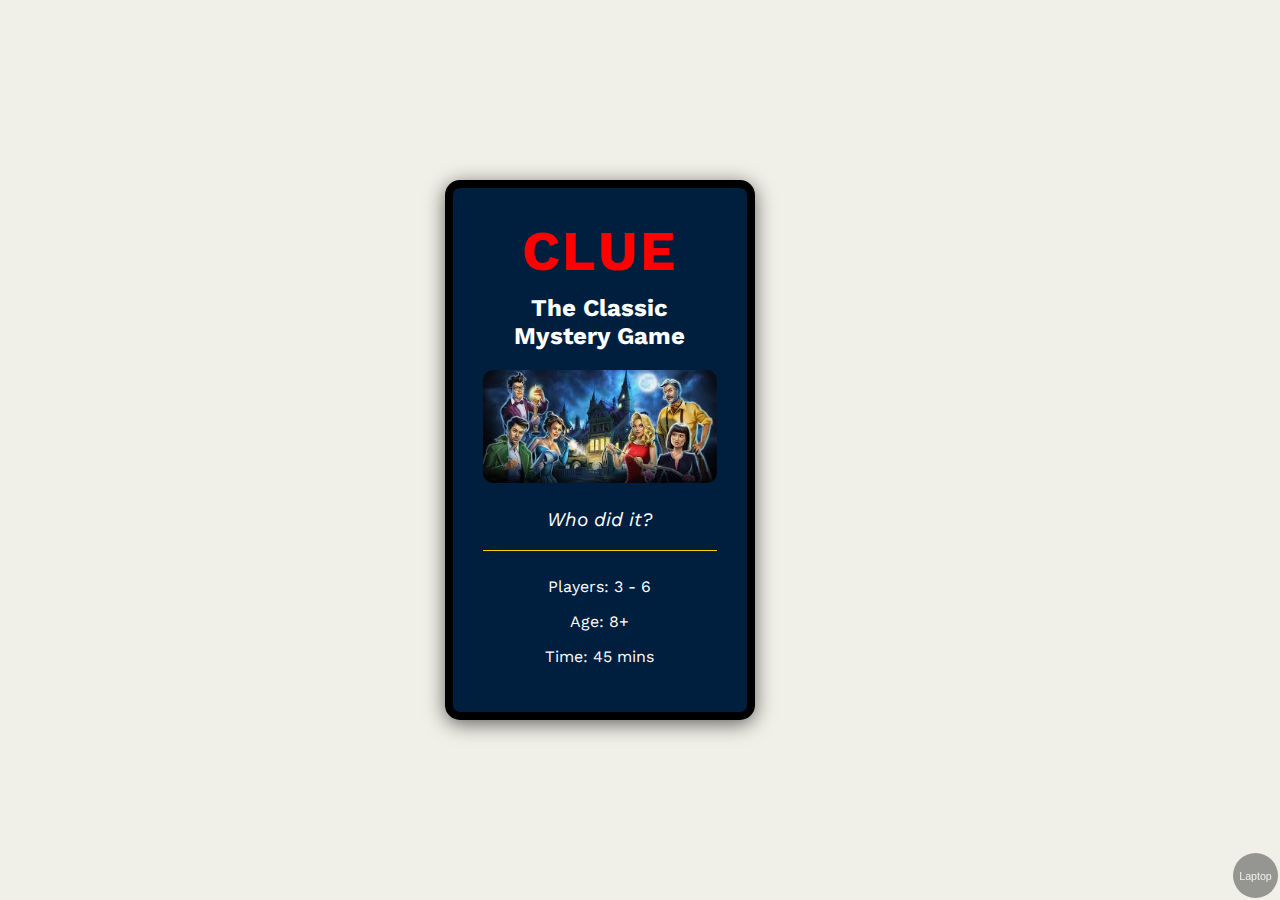
==== imitation.html @ a63629de "lmitation 11/12/24" ====
<!DOCTYPE html>
<html lang="en">

<head>
  <meta charset="utf-8" />
  <meta name="viewport" content="width=device-width, initial-scale=1.0" />
  <title>Clue Game Cover</title>

  <!-- Font Link -->
  <link href="https://fonts.googleapis.com/css2?family=Work+Sans:wght@211;400;738;763&display=swap" rel="stylesheet" />
  <link rel="stylesheet" href="imitation.css" type="text/css" />
</head>

<body>
  <main>
    <div class="cover">
      <h1 class="title">Clue</h1>
      <h2 class="subtitle">The Classic Mystery Game</h2>

      <div class="characters">
        <img src="Clue.png" alt="Clue" class="game-image" />
      </div>

      <p class="footer">Who did it?</p>

      <div class="requirements">
        <p>Players: 3 - 6</p>
        <p>Age: 8+</p>
        <p>Time: 45 mins</p>
      </div>
    </div>
  </main>
</body>

</html>
---- imitation.css ----
/* Global Styles */
body {
  background-color: #f1f0e8; /* Light cream background */
  font-family: 'Work Sans', sans-serif; /* Use Work Sans font */
  display: flex;
  justify-content: center;
  align-items: center;
  height: 100vh;
  margin: 0;
}

.cover {
  background-color: #001f3f; /* Midnight blue background */
  color: #ffffff; /* White text color */
  text-align: center;
  padding: 30px;
  border: 8px solid #000000; /* Gold border */
  border-radius: 15px;
  box-shadow: 0 4px 20px rgba(0, 0, 0, 0.6);
  width: 350px; /* Fixed width */
}

.title {
  font-size: 3.5em;
  margin: 0;
  text-transform: uppercase;
  letter-spacing: 2px;
  color: #ff0000; /* Red for "Clue" */
}

.subtitle {
  font-size: 1.5em;
  margin: 10px 0;
  color: #ffffff; /* White for subtitle */
}

.characters {
  margin: 20px 0;
  font-size: 1.2em;
}

.game-image {
  width: 100%;
  height: auto;
  border-radius: 10px;
}

.footer {
  margin-top: 20px;
  font-size: 1.2em;
  font-style: italic;
  color: #ffffff; /* White for footer */
}

.requirements {
  margin-top: 18px;
  font-size: 1em;
  color: #ffffff; /* White for requirements */
  border-top: 1px solid #ffcc00; /* Gold border for requirements */
  padding-top: 10px;
}

/* RESPONSIVE CODE */

/* Fixed label for mobile, tablet, and widescreen */
main::before {
  position: fixed;
  bottom: 2px;
  right: 2px;
  color: #efefef;
  border-radius: 50%;
  width: 45px;
  height: 45px;
  font-family: Helvetica, sans-serif;
  font-size: 8pt;
  display: flex;
  align-items: center;
  justify-content: center;
}

/* Mobile - smaller screens */
@media only screen and (max-width: 768px) {
  main::before {
    content: "Mobile";
    background-color: #c8787888;
  }
  .cover {
    width: 90%; /* Make cover width more fluid on mobile */
    padding: 20px;
  }
}

/* Laptop - medium screens */
@media only screen and (min-width: 768px) and (max-width: 1399px) {
  main::before {
    content: "Laptop";
    background-color: #45454588;
  }
  .cover {
    width: 60%; /* Increase width for medium screens */
  }
}

/* Widescreen - larger screens */
@media only screen and (min-width: 1400px) {
  main::before {
    content: "Wide";
    background-color: #00438888;
  }
  .cover {
    width: 350px; /* Fixed width for large screens */
  }
}

/* Ensures elements stack correctly for mobile or small screens */
@media (max-width: 600px) {
  .requirements {
    font-size: 0.9em; /* Reduce font size */
  }
}
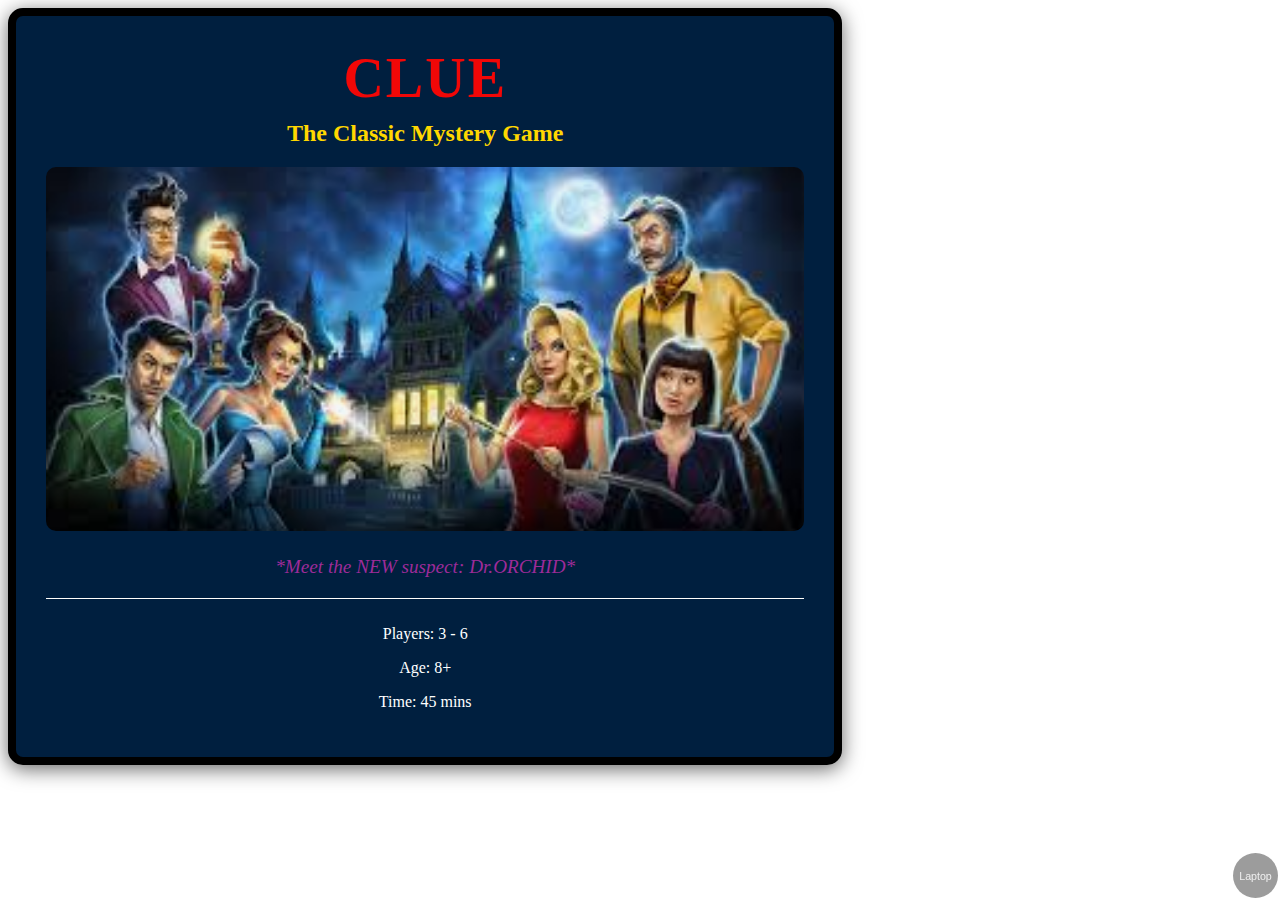
==== commit a0f951f4: "project 15th" ====
--- a/imitation.html
+++ b/imitation.html
@@ -21,7 +21,7 @@
         <img src="Clue.png" alt="Clue" class="game-image" />
       </div>
 
-      <p class="footer">Who did it?</p>
+      <p class="footer">*Meet the NEW suspect: Dr.ORCHID*</p>
 
       <div class="requirements">
         <p>Players: 3 - 6</p>
--- a/imitation.css
+++ b/imitation.css
@@ -1,82 +1,87 @@
-/* Global Styles */
-body {
-  background-color: #f1f0e8; /* Light cream background */
-  font-family: 'Work Sans', sans-serif; /* Use Work Sans font */
-  display: flex;
-  justify-content: center;
-  align-items: center;
-  height: 100vh;
-  margin: 0;
-}
+ <style>
+    /* Global Styles */
+    body {
+      background-color: #f1f0e8; /* Light cream background */
+      font-family: 'Work Sans', sans-serif; /* Use Work Sans font */
+      display: flex;
+      justify-content: center;
+      align-items: center;
+      height: 100vh;
+      margin: 0;
+    }
 
-.cover {
-  background-color: #001f3f; /* Midnight blue background */
-  color: #ffffff; /* White text color */
-  text-align: center;
-  padding: 30px;
-  border: 8px solid #000000; /* Gold border */
-  border-radius: 15px;
-  box-shadow: 0 4px 20px rgba(0, 0, 0, 0.6);
-  width: 350px; /* Fixed width */
-}
+    .cover {
+      background-color: #001f3f; /* Midnight blue background */
+      color: #ffffff; /* White text color */
+      text-align: center;
+      padding: 30px;
+      border: 8px solid #000000; /* Black border */
+      border-radius: 15px;
+      box-shadow: 0 4px 20px rgba(0, 0, 0, 0.6);
+      width: 350px; /* Fixed width */
+    }
 
-.title {
-  font-size: 3.5em;
-  margin: 0;
-  text-transform: uppercase;
-  letter-spacing: 2px;
-  color: #ff0000; /* Red for "Clue" */
-}
+    
+    .title {
+      font-size: 3.5em;
+      margin: 0;
+      text-transform: uppercase;
+      letter-spacing: 2px;
+      color: #f10707; /* Red for "Clue" */
+    }
 
-.subtitle {
-  font-size: 1.5em;
-  margin: 10px 0;
-  color: #ffffff; /* White for subtitle */
-}
+    
+    .subtitle {
+      font-size: 1.5em;
+      margin: 10px 0;
+      color: gold; /* Golden for subtitle */
+    }
 
-.characters {
-  margin: 20px 0;
-  font-size: 1.2em;
-}
+    .characters {
+      margin: 20px 0;
+      font-size: 1.2em;
+    }
 
-.game-image {
-  width: 100%;
-  height: auto;
-  border-radius: 10px;
-}
+    .game-image {
+      width: 100%;
+      height: auto;
+      border-radius: 10px;
+    }
 
-.footer {
-  margin-top: 20px;
-  font-size: 1.2em;
-  font-style: italic;
-  color: #ffffff; /* White for footer */
-}
+    
+    .footer {
+      margin-top: 20px;
+      font-size: 1.2em;
+      font-style: italic;
+      color: rgb(157, 43, 153); /* Purple for footer */
+    }
 
-.requirements {
-  margin-top: 18px;
-  font-size: 1em;
-  color: #ffffff; /* White for requirements */
-  border-top: 1px solid #ffcc00; /* Gold border for requirements */
-  padding-top: 10px;
-}
+    .requirements {
+      margin-top: 18px;
+      font-size: 1em;
+      color: #ffffff; /* White for requirements */
+      border-top: 1px solid #fffefc; /* White border for requirements */
+      padding-top: 10px;
+    }
 
-/* RESPONSIVE CODE */
-
-/* Fixed label for mobile, tablet, and widescreen */
-main::before {
-  position: fixed;
-  bottom: 2px;
-  right: 2px;
-  color: #efefef;
-  border-radius: 50%;
-  width: 45px;
-  height: 45px;
-  font-family: Helvetica, sans-serif;
-  font-size: 8pt;
-  display: flex;
-  align-items: center;
-  justify-content: center;
-}
+    /* RESPONSIVE CODE */
+    /* Fixed label for mobile, tablet, and widescreen */
+    main::before {
+      position: fixed;
+      bottom: 2px;
+      right: 2px;
+      color: #efefef;
+      border-radius: 50%;
+      width: 45px;
+      height: 45px;
+      font-family: Helvetica, sans-serif;
+      font-size: 8pt;
+      display: flex;
+      align-items: center;
+      justify-content: center;
+    }
+  </style>
+</head>
 
 /* Mobile - smaller screens */
 @media only screen and (max-width: 768px) {
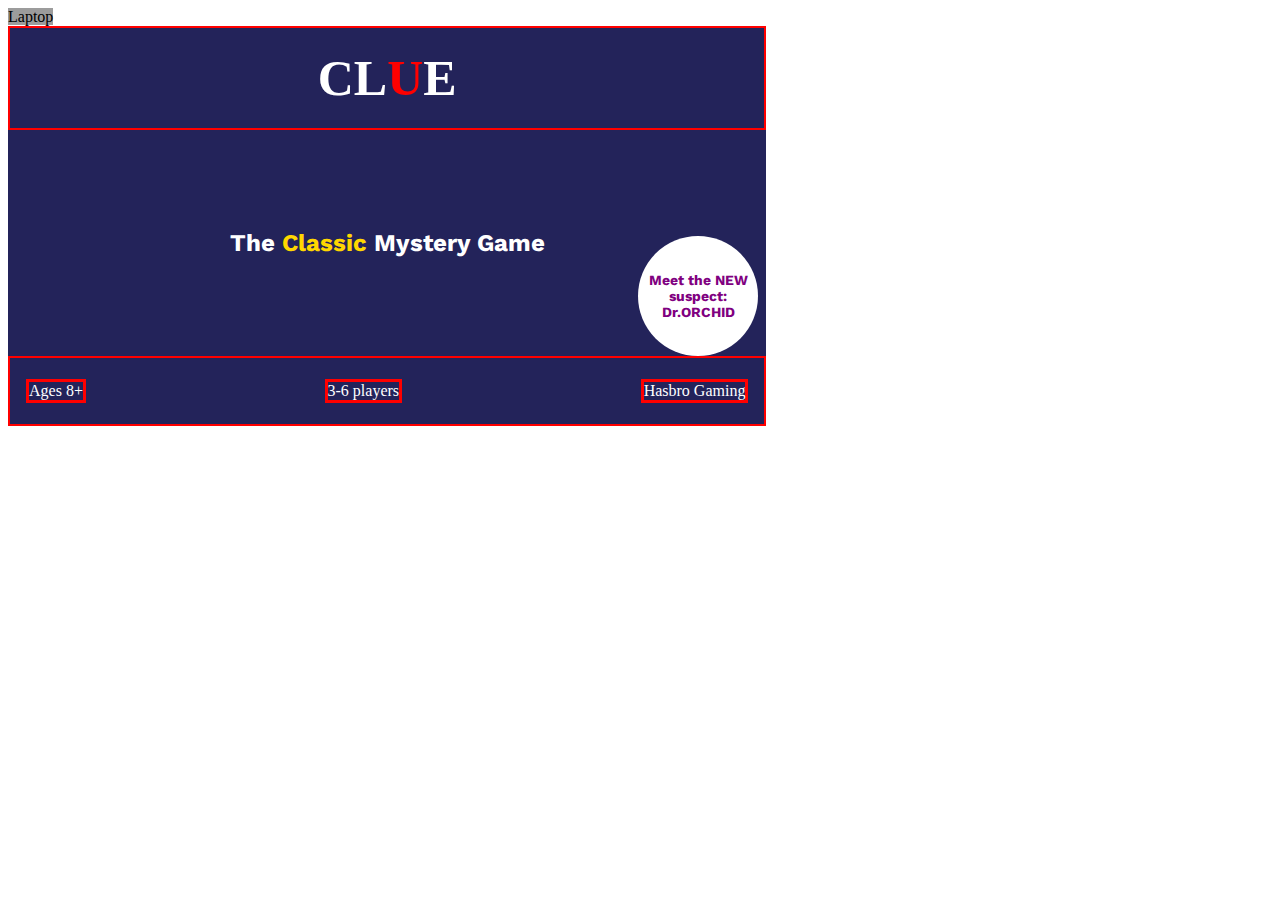
==== commit d93fcb7a: "Project Imitation 11/19/24" ====
--- a/imitation.html
+++ b/imitation.html
@@ -7,6 +7,8 @@
   <title>Clue Game Cover</title>
 
   <!-- Font Link -->
+  <link rel="preconnect" href="https://fonts.googleapis.com" />
+  <link rel="preconnect" href="https://fonts.gstatic.com" crossorigin />
   <link href="https://fonts.googleapis.com/css2?family=Work+Sans:wght@211;400;738;763&display=swap" rel="stylesheet" />
   <link rel="stylesheet" href="imitation.css" type="text/css" />
 </head>
@@ -14,19 +16,28 @@
 <body>
   <main>
     <div class="cover">
-      <h1 class="title">Clue</h1>
-      <h2 class="subtitle">The Classic Mystery Game</h2>
-
-      <div class="characters">
-        <img src="Clue.png" alt="Clue" class="game-image" />
+      <!-- Top Section with Title -->
+      <div class="top">
+        <div class="title">CL<span class="red">U</span>E</div>
       </div>
 
-      <p class="footer">*Meet the NEW suspect: Dr.ORCHID*</p>
+      <!-- Middle Section with Main Title -->
+      <div class="middle">
+        <div class="main-title">
+          The <span class="classic">Classic</span> Mystery Game
+        </div>
+      </div>
 
-      <div class="requirements">
-        <p>Players: 3 - 6</p>
-        <p>Age: 8+</p>
-        <p>Time: 45 mins</p>
+      <!-- Bottom Section with Info -->
+      <div class="bottom">
+        <div>Ages 8+</div>
+        <div>3-6 players</div>
+        <div>Hasbro Gaming</div>
+      </div>
+
+      <!-- Circular Element with Text Inside -->
+      <div class="circle">
+        <div class="circle-text">Meet the NEW suspect: <br>Dr.ORCHID</div>
       </div>
     </div>
   </main>
--- a/imitation.css
+++ b/imitation.css
@@ -1,87 +1,105 @@
- <style>
-    /* Global Styles */
-    body {
-      background-color: #f1f0e8; /* Light cream background */
-      font-family: 'Work Sans', sans-serif; /* Use Work Sans font */
-      display: flex;
-      justify-content: center;
-      align-items: center;
-      height: 100vh;
-      margin: 0;
-    }
+/* Default styles */
+.cover {
+  width: 400px;
+  height: 400px;
+  display: flex;
+  flex-direction: column;
+  justify-content: space-between;
+  align-items: stretch;
+  position: relative;
+}
 
-    .cover {
-      background-color: #001f3f; /* Midnight blue background */
-      color: #ffffff; /* White text color */
-      text-align: center;
-      padding: 30px;
-      border: 8px solid #000000; /* Black border */
-      border-radius: 15px;
-      box-shadow: 0 4px 20px rgba(0, 0, 0, 0.6);
-      width: 350px; /* Fixed width */
-    }
+.title {
+  font-size: 50px;
+  color: white;
+  font-weight: bold;
+  font-family: Futura;
+}
 
-    
-    .title {
-      font-size: 3.5em;
-      margin: 0;
-      text-transform: uppercase;
-      letter-spacing: 2px;
-      color: #f10707; /* Red for "Clue" */
-    }
+.red {
+  color: red;
+}
 
-    
-    .subtitle {
-      font-size: 1.5em;
-      margin: 10px 0;
-      color: gold; /* Golden for subtitle */
-    }
+.top {
+  height: 100px;
+  display: flex;
+  justify-content: center;
+  align-items: center;
+}
 
-    .characters {
-      margin: 20px 0;
-      font-size: 1.2em;
-    }
+.middle {
+  display: flex;
+  justify-content: center;
+  align-items: center;
+  height: 80px;
+}
 
-    .game-image {
-      width: 100%;
-      height: auto;
-      border-radius: 10px;
-    }
+.main-title {
+  font-size: 24px;
+  color: white;
+  font-weight: bold;
+  font-family: 'Work Sans', sans-serif;
+  text-align: center;
+}
 
-    
-    .footer {
-      margin-top: 20px;
-      font-size: 1.2em;
-      font-style: italic;
-      color: rgb(157, 43, 153); /* Purple for footer */
-    }
+.classic {
+  color: gold;
+}
 
-    .requirements {
-      margin-top: 18px;
-      font-size: 1em;
-      color: #ffffff; /* White for requirements */
-      border-top: 1px solid #fffefc; /* White border for requirements */
-      padding-top: 10px;
-    }
+.bottom {
+  display: flex;
+  justify-content: space-between;
+  align-items: center;
+  padding: 16px;
+  color: white;
+}
 
-    /* RESPONSIVE CODE */
-    /* Fixed label for mobile, tablet, and widescreen */
-    main::before {
-      position: fixed;
-      bottom: 2px;
-      right: 2px;
-      color: #efefef;
-      border-radius: 50%;
-      width: 45px;
-      height: 45px;
-      font-family: Helvetica, sans-serif;
-      font-size: 8pt;
-      display: flex;
-      align-items: center;
-      justify-content: center;
-    }
-  </style>
-</head>
+.bottom div {
+  margin: 5px 0;
+}
+
+.circle {
+  position: absolute;
+  width: 100px;
+  /* Increase the size of the circle */
+  height: 100px;
+  /* Increase the size of the circle */
+  background: white;
+  border-radius: 50%;
+  right: 8px;
+  bottom: 70px;
+  display: flex;
+  justify-content: center;
+  align-items: center;
+  padding: 10px;
+  text-align: center;
+}
+
+.circle-text {
+  font-size: 14px;
+  color: purple;
+  /* Purple color for the text */
+  font-weight: bold;
+  font-family: 'Work Sans', sans-serif;
+}
+
+/* Temporary colors - ignore this */
+.cover {
+  background: rgb(35, 35, 90);
+}
+
+.top,
+.bottom {
+  border: 2px solid red;
+}
+
+.bottom {
+  color: white;
+}
+
+.bottom div {
+  border: 3px solid red;
+}
 
 /* Mobile - smaller screens */
 @media only screen and (max-width: 768px) {
@@ -89,8 +107,9 @@
     content: "Mobile";
     background-color: #c8787888;
   }
+
   .cover {
-    width: 90%; /* Make cover width more fluid on mobile */
+    width: 90%;
     padding: 20px;
   }
 }
@@ -101,8 +120,9 @@
     content: "Laptop";
     background-color: #45454588;
   }
+
   .cover {
-    width: 60%; /* Increase width for medium screens */
+    width: 60%;
   }
 }
 
@@ -112,14 +132,15 @@
     content: "Wide";
     background-color: #00438888;
   }
+
   .cover {
-    width: 350px; /* Fixed width for large screens */
+    width: 350px;
   }
 }
 
 /* Ensures elements stack correctly for mobile or small screens */
 @media (max-width: 600px) {
   .requirements {
-    font-size: 0.9em; /* Reduce font size */
+    font-size: 0.9em;
   }
-}
+}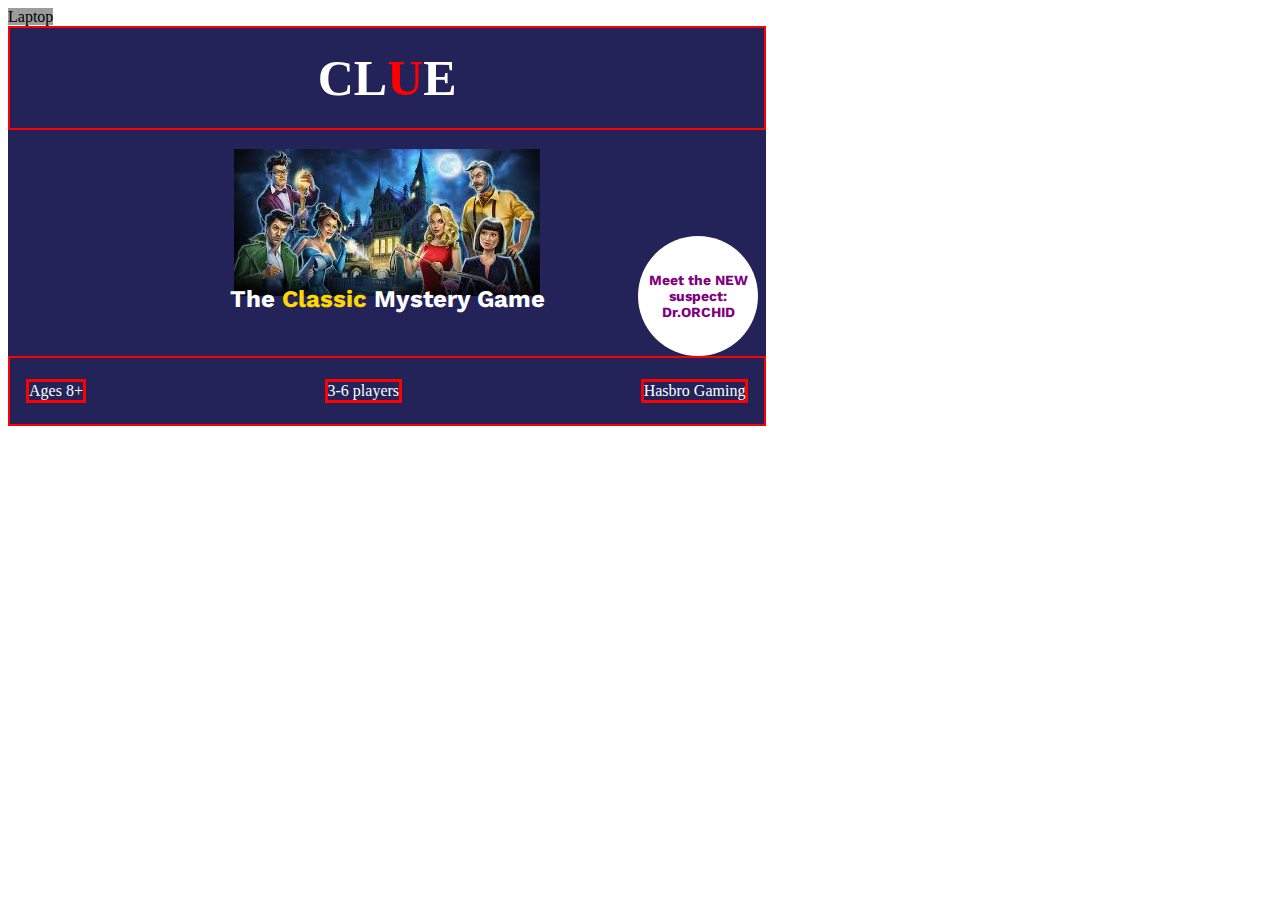
==== commit 7cc2a29c: "Project Imitatiton 11/20/24" ====
--- a/imitation.html
+++ b/imitation.html
@@ -16,26 +16,24 @@
 <body>
   <main>
     <div class="cover">
-      <!-- Top Section with Title -->
       <div class="top">
         <div class="title">CL<span class="red">U</span>E</div>
       </div>
-
-      <!-- Middle Section with Main Title -->
+      <div class="middle">
+        <img src="Clue.png" alt="Clue Game" class="game-image" />
+      </div>
       <div class="middle">
         <div class="main-title">
           The <span class="classic">Classic</span> Mystery Game
         </div>
       </div>
 
-      <!-- Bottom Section with Info -->
       <div class="bottom">
         <div>Ages 8+</div>
         <div>3-6 players</div>
         <div>Hasbro Gaming</div>
       </div>
 
-      <!-- Circular Element with Text Inside -->
       <div class="circle">
         <div class="circle-text">Meet the NEW suspect: <br>Dr.ORCHID</div>
       </div>
--- a/imitation.css
+++ b/imitation.css
@@ -40,6 +40,8 @@
   font-weight: bold;
   font-family: 'Work Sans', sans-serif;
   text-align: center;
+  margin-top: 10px;
+  /* Slightly moved down */
 }
 
 .classic {
@@ -61,9 +63,7 @@
 .circle {
   position: absolute;
   width: 100px;
-  /* Increase the size of the circle */
   height: 100px;
-  /* Increase the size of the circle */
   background: white;
   border-radius: 50%;
   right: 8px;
@@ -78,7 +78,6 @@
 .circle-text {
   font-size: 14px;
   color: purple;
-  /* Purple color for the text */
   font-weight: bold;
   font-family: 'Work Sans', sans-serif;
 }
@@ -99,6 +98,15 @@
 
 .bottom div {
   border: 3px solid red;
+}
+
+/* Adjusting the image position */
+.game-image {
+  margin-top: 60px;
+  /* Adjusted value to move the image further down */
+  max-width: 80%;
+  height: auto;
+  object-fit: contain;
 }
 
 /* Mobile - smaller screens */
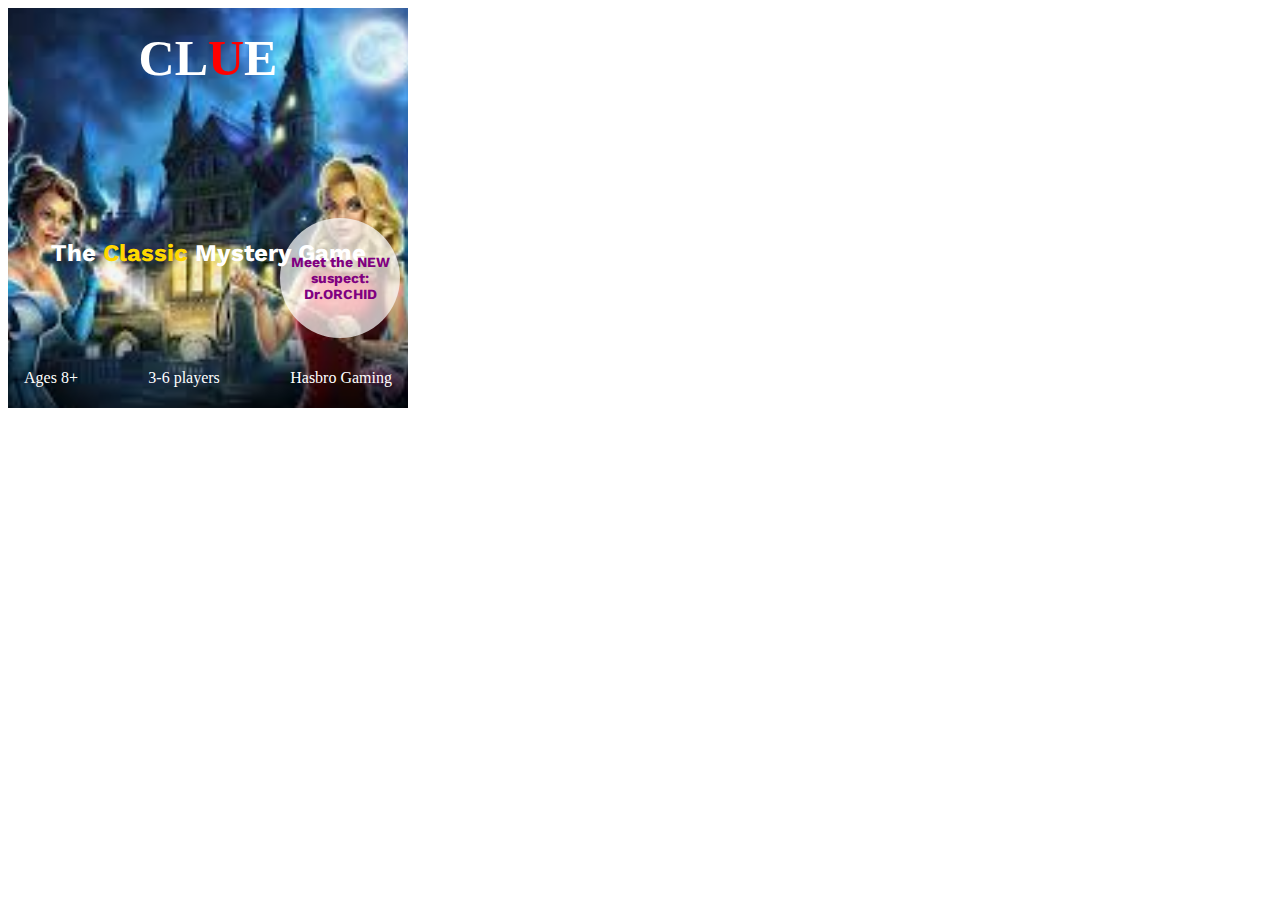
==== commit 4d5f89b0: "Project imitation 12/16/24" ====
--- a/imitation.html
+++ b/imitation.html
@@ -19,9 +19,7 @@
       <div class="top">
         <div class="title">CL<span class="red">U</span>E</div>
       </div>
-      <div class="middle">
-        <img src="Clue.png" alt="Clue Game" class="game-image" />
-      </div>
+      
       <div class="middle">
         <div class="main-title">
           The <span class="classic">Classic</span> Mystery Game
--- a/imitation.css
+++ b/imitation.css
@@ -1,4 +1,3 @@
-/* Default styles */
 .cover {
   width: 400px;
   height: 400px;
@@ -7,6 +6,9 @@
   justify-content: space-between;
   align-items: stretch;
   position: relative;
+  background-image: url("Clue.png");
+  background-size: cover;
+  background-position: center;
 }
 
 .title {
@@ -40,7 +42,7 @@
   font-weight: bold;
   font-family: 'Work Sans', sans-serif;
   text-align: center;
-  margin-top: 10px;
+  margin-top: 50px;
   /* Slightly moved down */
 }
 
@@ -64,7 +66,7 @@
   position: absolute;
   width: 100px;
   height: 100px;
-  background: white;
+  background: rgba(255, 255, 255, 0.7);
   border-radius: 50%;
   right: 8px;
   bottom: 70px;
@@ -73,6 +75,7 @@
   align-items: center;
   padding: 10px;
   text-align: center;
+  
 }
 
 .circle-text {
@@ -83,22 +86,12 @@
 }
 
 /* Temporary colors - ignore this */
-.cover {
-  background: rgb(35, 35, 90);
-}
 
-.top,
-.bottom {
-  border: 2px solid red;
-}
 
 .bottom {
   color: white;
 }
 
-.bottom div {
-  border: 3px solid red;
-}
 
 /* Adjusting the image position */
 .game-image {
@@ -108,47 +101,3 @@
   height: auto;
   object-fit: contain;
 }
-
-/* Mobile - smaller screens */
-@media only screen and (max-width: 768px) {
-  main::before {
-    content: "Mobile";
-    background-color: #c8787888;
-  }
-
-  .cover {
-    width: 90%;
-    padding: 20px;
-  }
-}
-
-/* Laptop - medium screens */
-@media only screen and (min-width: 768px) and (max-width: 1399px) {
-  main::before {
-    content: "Laptop";
-    background-color: #45454588;
-  }
-
-  .cover {
-    width: 60%;
-  }
-}
-
-/* Widescreen - larger screens */
-@media only screen and (min-width: 1400px) {
-  main::before {
-    content: "Wide";
-    background-color: #00438888;
-  }
-
-  .cover {
-    width: 350px;
-  }
-}
-
-/* Ensures elements stack correctly for mobile or small screens */
-@media (max-width: 600px) {
-  .requirements {
-    font-size: 0.9em;
-  }
-}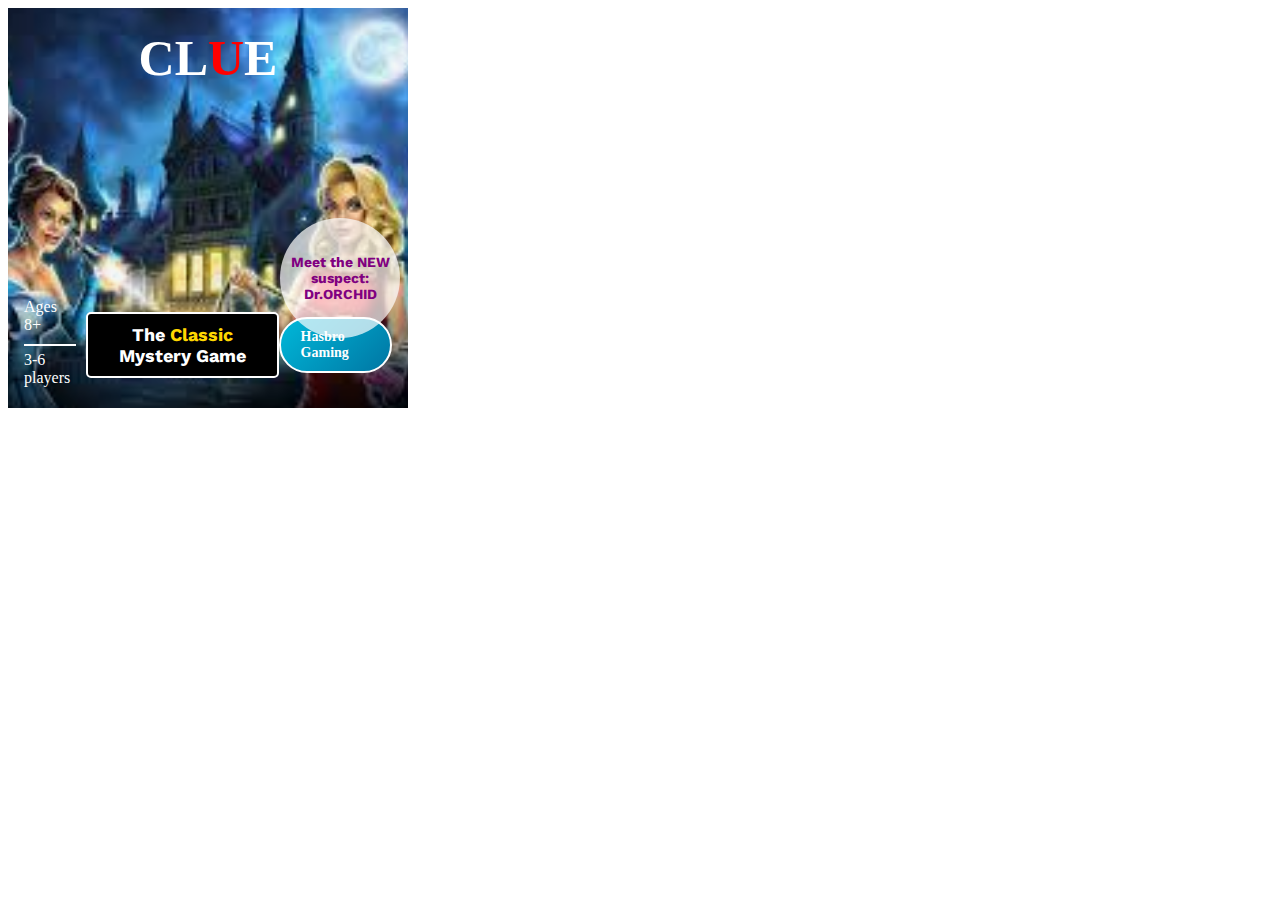
==== commit 494149d8: "Project lmitation 1/1/2025" ====
--- a/imitation.html
+++ b/imitation.html
@@ -19,17 +19,23 @@
       <div class="top">
         <div class="title">CL<span class="red">U</span>E</div>
       </div>
-      
+
       <div class="middle">
-        <div class="main-title">
-          The <span class="classic">Classic</span> Mystery Game
-        </div>
+        <!-- Removed the title box from here -->
       </div>
 
       <div class="bottom">
-        <div>Ages 8+</div>
-        <div>3-6 players</div>
-        <div>Hasbro Gaming</div>
+        <div class="bottom-left">
+          <div>Ages 8+</div>
+          <div class="divider"></div>
+          <div>3-6 players</div>
+        </div>
+        <div class="main-title-box">
+          <div class="main-title">The <span class="classic">Classic</span> Mystery Game</div>
+        </div>
+        <div class="hasbro-box">
+          <div>Hasbro Gaming</div>
+        </div>
       </div>
 
       <div class="circle">
--- a/imitation.css
+++ b/imitation.css
@@ -36,30 +36,71 @@
   height: 80px;
 }
 
+.bottom {
+  display: flex;
+  justify-content: space-between;
+  align-items: center;
+  padding: 16px;
+  color: white;
+  position: relative;
+}
+
+.bottom-left {
+  display: flex;
+  flex-direction: column;
+  justify-content: center;
+  align-items: flex-start;
+}
+
+.bottom-left div {
+  margin-bottom: 5px;
+}
+
+.divider {
+  width: 100%;
+  height: 2px;
+  background-color: white;
+  margin: 5px 0;
+}
+
+.main-title-box {
+  background-color: black;
+  padding: 10px;
+  border-radius: 5px;
+  border: 2px solid white;
+  margin-left: 10px;
+}
+
 .main-title {
-  font-size: 24px;
+  font-size: 18px;
   color: white;
   font-weight: bold;
   font-family: 'Work Sans', sans-serif;
   text-align: center;
-  margin-top: 50px;
-  /* Slightly moved down */
 }
 
 .classic {
   color: gold;
 }
 
-.bottom {
+/* Blue Cyan Gradient for Hasbro Gaming */
+.hasbro-box {
+  background: linear-gradient(135deg, #00B8D9, #0076A3);
+  /* Cyan blue gradient */
+  padding: 10px 20px;
+  border-radius: 50px;
+  /* Oval shape */
+  border: 2px solid white;
+  /* White outline */
   display: flex;
-  justify-content: space-between;
+  justify-content: center;
   align-items: center;
-  padding: 16px;
-  color: white;
 }
 
-.bottom div {
-  margin: 5px 0;
+.hasbro-box div {
+  color: white;
+  font-size: 14px;
+  font-weight: bold;
 }
 
 .circle {
@@ -75,7 +116,6 @@
   align-items: center;
   padding: 10px;
   text-align: center;
-  
 }
 
 .circle-text {
@@ -85,19 +125,10 @@
   font-family: 'Work Sans', sans-serif;
 }
 
-/* Temporary colors - ignore this */
-
-
-.bottom {
-  color: white;
-}
-
-
 /* Adjusting the image position */
 .game-image {
   margin-top: 60px;
-  /* Adjusted value to move the image further down */
   max-width: 80%;
   height: auto;
   object-fit: contain;
-}
+}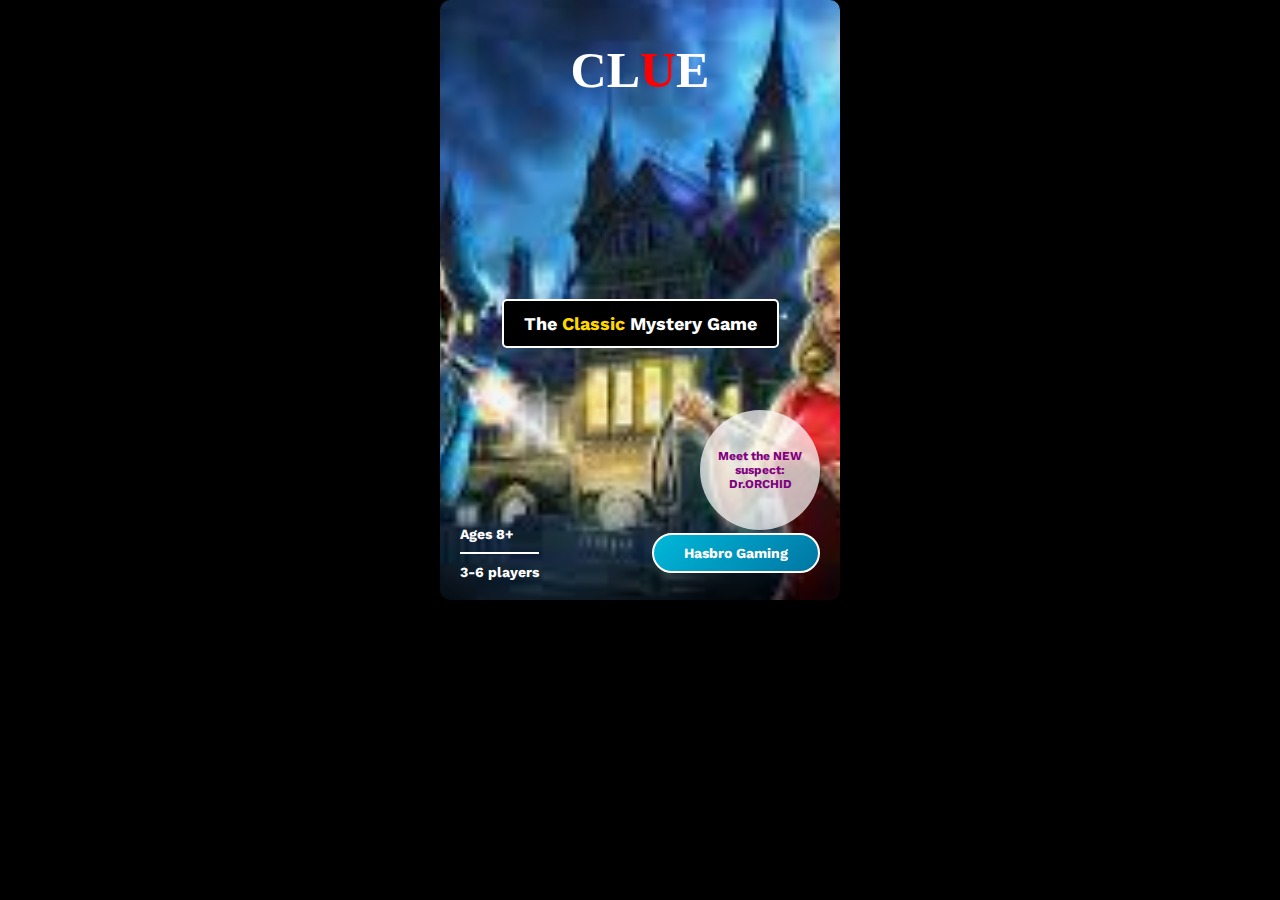
==== commit a6c60093: "Project lmitation 11/2/2025" ====
--- a/imitation.html
+++ b/imitation.html
@@ -21,7 +21,11 @@
       </div>
 
       <div class="middle">
-        <!-- Removed the title box from here -->
+        <div class="main-title-box">
+          <div class="main-title">
+            The <span class="classic">Classic</span> Mystery Game
+          </div>
+        </div>
       </div>
 
       <div class="bottom">
@@ -29,9 +33,6 @@
           <div>Ages 8+</div>
           <div class="divider"></div>
           <div>3-6 players</div>
-        </div>
-        <div class="main-title-box">
-          <div class="main-title">The <span class="classic">Classic</span> Mystery Game</div>
         </div>
         <div class="hasbro-box">
           <div>Hasbro Gaming</div>
--- a/imitation.css
+++ b/imitation.css
@@ -1,6 +1,17 @@
+* {
+  margin: 0;
+  padding: 0;
+  box-sizing: border-box;
+}
+
+body {
+  font-family: 'Work Sans', sans-serif;
+  background-color: #000;
+}
+
 .cover {
   width: 400px;
-  height: 400px;
+  height: 600px;
   display: flex;
   flex-direction: column;
   justify-content: space-between;
@@ -9,6 +20,9 @@
   background-image: url("Clue.png");
   background-size: cover;
   background-position: center;
+  margin: auto;
+  padding: 20px;
+  border-radius: 10px;
 }
 
 .title {
@@ -36,12 +50,30 @@
   height: 80px;
 }
 
+.main-title-box {
+  background-color: black;
+  padding: 12px 20px;
+  border-radius: 5px;
+  border: 2px solid white;
+  width: fit-content;
+}
+
+.main-title {
+  font-size: 18px;
+  color: white;
+  font-weight: bold;
+  text-align: center;
+}
+
+.classic {
+  color: gold;
+}
+
+/* Bottom section with ages and players */
 .bottom {
   display: flex;
   justify-content: space-between;
   align-items: center;
-  padding: 16px;
-  color: white;
   position: relative;
 }
 
@@ -53,45 +85,25 @@
 }
 
 .bottom-left div {
-  margin-bottom: 5px;
+  color: white;
+  font-size: 14px;
+  font-weight: bold;
 }
 
 .divider {
   width: 100%;
   height: 2px;
   background-color: white;
-  margin: 5px 0;
+  margin: 10px 0;
 }
 
-.main-title-box {
-  background-color: black;
-  padding: 10px;
-  border-radius: 5px;
-  border: 2px solid white;
-  margin-left: 10px;
-}
-
-.main-title {
-  font-size: 18px;
-  color: white;
-  font-weight: bold;
-  font-family: 'Work Sans', sans-serif;
-  text-align: center;
-}
-
-.classic {
-  color: gold;
-}
-
-/* Blue Cyan Gradient for Hasbro Gaming */
 .hasbro-box {
   background: linear-gradient(135deg, #00B8D9, #0076A3);
   /* Cyan blue gradient */
-  padding: 10px 20px;
+  padding: 10px 30px;
   border-radius: 50px;
   /* Oval shape */
   border: 2px solid white;
-  /* White outline */
   display: flex;
   justify-content: center;
   align-items: center;
@@ -103,32 +115,78 @@
   font-weight: bold;
 }
 
+/* Circle with "Meet the NEW suspect" */
 .circle {
   position: absolute;
-  width: 100px;
-  height: 100px;
+  width: 120px;
+  height: 120px;
   background: rgba(255, 255, 255, 0.7);
   border-radius: 50%;
-  right: 8px;
+  right: 20px;
   bottom: 70px;
   display: flex;
   justify-content: center;
   align-items: center;
   padding: 10px;
   text-align: center;
+  animation: bounce 1.5s ease-in-out infinite;
 }
 
 .circle-text {
-  font-size: 14px;
+  font-size: 12px;
   color: purple;
   font-weight: bold;
-  font-family: 'Work Sans', sans-serif;
+  text-align: center;
 }
 
-/* Adjusting the image position */
-.game-image {
-  margin-top: 60px;
-  max-width: 80%;
-  height: auto;
-  object-fit: contain;
+/* Bounce Animation for the Circle */
+@keyframes bounce {
+
+  0%,
+  100% {
+    transform: translateY(0);
+  }
+
+  50% {
+    transform: translateY(-10px);
+  }
+}
+
+/* Responsive Design */
+@media (max-width: 600px) {
+  .cover {
+    width: 100%;
+    height: auto;
+    padding: 10px;
+  }
+
+  .title {
+    font-size: 40px;
+  }
+
+  .main-title-box {
+    padding: 8px 15px;
+  }
+
+  .main-title {
+    font-size: 16px;
+  }
+
+  .bottom-left div {
+    font-size: 12px;
+  }
+
+  .hasbro-box {
+    padding: 8px 20px;
+  }
+
+  .hasbro-box div {
+    font-size: 12px;
+  }
+
+  .circle {
+    width: 100px;
+    height: 100px;
+    bottom: 50px;
+  }
 }